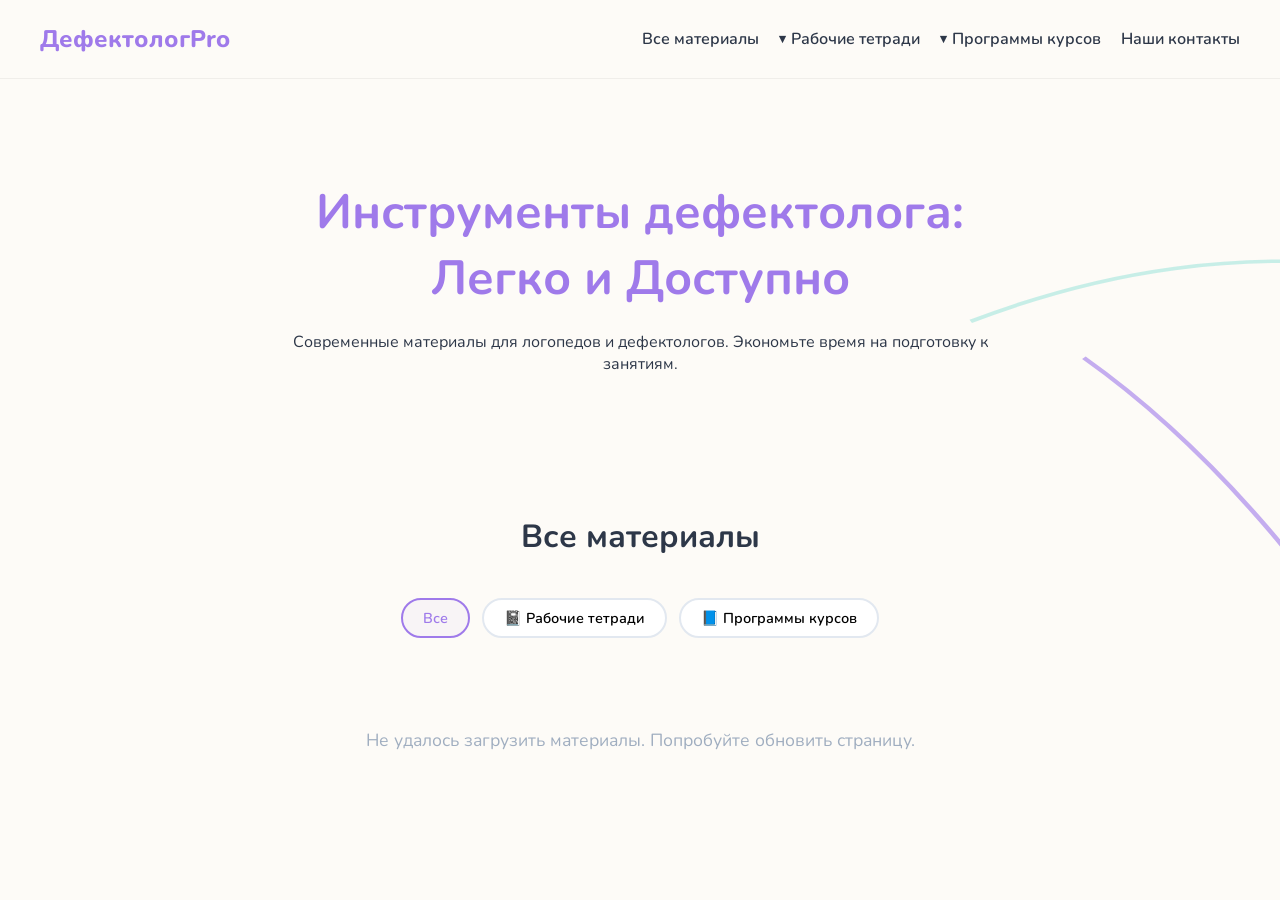
==== static/index.html @ 58e9556d "first" ====
<!DOCTYPE html>
<html lang="ru">
<head>
    <meta charset="UTF-8">
    <meta name="viewport" content="width=device-width, initial-scale=1.0">
    <title>Инструменты Дефектолога</title>
    <link href="https://fonts.googleapis.com/css2?family=Nunito:wght@400;600;800&display=swap" rel="stylesheet">
    <style>
        :root {
            --bg-color: #fdfbf7;
            --text-main: #2d3748;
            --accent-mint: #4fd1c5;
            --accent-lavender: #9f7aea;
            --card-bg: #ffffff;
        }

        * {
            margin: 0;
            padding: 0;
            box-sizing: border-box;
            font-family: 'Nunito', sans-serif;
        }

        body {
            background-color: var(--bg-color);
            color: var(--text-main);
            overflow-x: hidden;
        }

        /* --- Анимированная Линия Связи (Фишка) --- */
        .connection-line {
            position: fixed;
            top: 0;
            left: 0;
            width: 100vw;
            height: 100vh;
            z-index: -1;
            pointer-events: none;
            opacity: 0.6;
        }

        .line-path {
            fill: none;
            stroke: var(--accent-lavender);
            stroke-width: 4;
            stroke-dasharray: 1000;
            stroke-dashoffset: 1000;
            animation: dash 5s linear infinite alternate, glow 3s ease-in-out infinite alternate;
        }

        @keyframes dash {
            to { stroke-dashoffset: 0; }
        }
        @keyframes glow {
            from { filter: drop-shadow(0 0 2px var(--accent-lavender)); }
            to { filter: drop-shadow(0 0 12px var(--accent-lavender)); }
        }

        /* --- Навигация --- */
        header {
            position: sticky;
            top: 0;
            background: rgba(253, 251, 247, 0.85);
            backdrop-filter: blur(10px);
            padding: 20px 40px;
            display: flex;
            justify-content: space-between;
            align-items: center;
            border-bottom: 1px solid rgba(0,0,0,0.05);
            z-index: 100;
        }

        .logo {
            font-weight: 800;
            font-size: 1.5rem;
            color: var(--accent-lavender);
        }

        nav ul {
            display: flex;
            list-style: none;
            gap: 20px;
            align-items: center;
        }

        nav a {
            text-decoration: none;
            color: var(--text-main);
            font-weight: 600;
            position: relative;
            transition: color 0.3s ease;
            padding: 8px 0;
        }

        /* Росток при наведении на меню */
        nav a::after {
            content: '';
            position: absolute;
            width: 100%;
            height: 3px;
            bottom: -5px;
            left: 0;
            background-color: var(--accent-mint);
            transform: scaleX(0);
            transform-origin: right;
            transition: transform 0.4s cubic-bezier(0.86, 0, 0.07, 1);
            border-radius: 2px;
        }

        nav a:hover { color: var(--accent-lavender); }
        nav a:hover::after {
            transform: scaleX(1);
            transform-origin: left;
        }

        /* --- Выпадающий список --- */
        .dropdown {
            position: relative;
        }

        .dropdown-toggle {
            cursor: pointer;
            display: flex;
            align-items: center;
            gap: 5px;
        }

        .dropdown-toggle::before {
            content: '▾';
            font-size: 0.8em;
            transition: transform 0.3s ease;
        }

        .dropdown:hover .dropdown-toggle::before {
            transform: rotate(180deg);
        }

        .dropdown-menu {
            position: absolute;
            top: 100%;
            left: 0;
            background: white;
            border-radius: 16px;
            box-shadow: 0 20px 60px rgba(159, 122, 234, 0.2);
            min-width: 260px;
            padding: 8px;
            opacity: 0;
            visibility: hidden;
            transform: translateY(10px);
            transition: all 0.3s cubic-bezier(0.4, 0, 0.2, 1);
            margin-top: 10px;
        }

        .dropdown:hover .dropdown-menu {
            opacity: 1;
            visibility: visible;
            transform: translateY(0);
        }

        .dropdown-menu::before {
            content: '';
            position: absolute;
            top: -8px;
            left: 20px;
            width: 16px;
            height: 16px;
            background: white;
            transform: rotate(45deg);
            border-radius: 3px;
        }

        .dropdown-section-title {
            font-size: 0.75rem;
            font-weight: 800;
            text-transform: uppercase;
            letter-spacing: 1px;
            color: #a0aec0;
            padding: 8px 16px 4px;
        }

        .dropdown-item {
            display: flex;
            align-items: center;
            justify-content: space-between;
            padding: 10px 16px;
            border-radius: 10px;
            transition: all 0.2s ease;
            cursor: pointer;
        }

        .dropdown-item:hover {
            background: linear-gradient(135deg, rgba(159, 122, 234, 0.08), rgba(79, 209, 197, 0.08));
        }

        .dropdown-item span {
            font-weight: 600;
            font-size: 0.95rem;
        }

        .dropdown-item .badge {
            font-size: 0.7rem;
            background: var(--accent-lavender);
            color: white;
            padding: 2px 8px;
            border-radius: 20px;
            font-weight: 800;
        }

        .dropdown-divider {
            height: 1px;
            background: #e2e8f0;
            margin: 6px 12px;
        }

        /* --- Главный экран --- */
        .hero {
            text-align: center;
            padding: 100px 20px;
            max-width: 800px;
            margin: 0 auto;
        }

        .hero h1 {
            font-size: 3rem;
            margin-bottom: 20px;
            color: var(--accent-lavender);
        }

        /* --- Секция Карточек --- */
        .container {
            max-width: 1200px;
            margin: 0 auto;
            padding: 40px 20px;
        }

        .section-title {
            text-align: center;
            margin-bottom: 40px;
            font-size: 2rem;
        }

        .filter-bar {
            display: flex;
            justify-content: center;
            gap: 12px;
            margin-bottom: 30px;
            flex-wrap: wrap;
        }

        .filter-btn {
            padding: 8px 20px;
            border-radius: 30px;
            border: 2px solid #e2e8f0;
            background: white;
            cursor: pointer;
            font-weight: 600;
            font-size: 0.9rem;
            transition: all 0.3s ease;
            font-family: 'Nunito', sans-serif;
        }

        .filter-btn:hover, .filter-btn.active {
            border-color: var(--accent-lavender);
            color: var(--accent-lavender);
            background: rgba(159, 122, 234, 0.05);
        }

        .grid {
            display: grid;
            grid-template-columns: repeat(auto-fit, minmax(280px, 1fr));
            gap: 30px;
        }

        .card {
            background: var(--card-bg);
            border-radius: 20px;
            padding: 25px;
            box-shadow: 0 10px 30px rgba(0,0,0,0.05);
            transition: transform 0.4s ease, box-shadow 0.4s ease;
            cursor: pointer;
            border: 1px solid rgba(0,0,0,0.02);
            position: relative;
            overflow: hidden;
        }

        .card:hover {
            transform: translateY(-10px) scale(1.02);
            box-shadow: 0 20px 40px rgba(159, 122, 234, 0.15);
        }

        .card-category {
            display: inline-block;
            font-size: 0.75rem;
            font-weight: 800;
            text-transform: uppercase;
            letter-spacing: 1px;
            color: var(--accent-mint);
            margin-bottom: 10px;
        }

        .card h3 {
            margin-bottom: 15px;
            font-size: 1.2rem;
        }

        .card p {
            color: #718096;
            margin-bottom: 20px;
            font-size: 0.95rem;
            line-height: 1.5;
        }

        .card .price {
            font-size: 1.3rem;
            font-weight: 800;
            color: var(--accent-lavender);
            margin-bottom: 15px;
        }

        .btn {
            display: inline-block;
            background: var(--accent-lavender);
            color: white;
            padding: 10px 20px;
            border-radius: 30px;
            text-decoration: none;
            font-weight: 600;
            border: none;
            cursor: pointer;
            transition: background 0.3s ease, transform 0.2s ease;
        }

        .btn:hover {
            background: #805ad5;
            transform: scale(1.05);
        }

        .btn-outline {
            background: transparent;
            border: 2px solid var(--accent-lavender);
            color: var(--accent-lavender);
        }

        .btn-outline:hover {
            background: var(--accent-lavender);
            color: white;
        }

        /* --- Модальное окно --- */
        .modal-overlay {
            position: fixed;
            top: 0;
            left: 0;
            width: 100vw;
            height: 100vh;
            background: rgba(0,0,0,0.4);
            backdrop-filter: blur(5px);
            display: flex;
            justify-content: center;
            align-items: center;
            opacity: 0;
            pointer-events: none;
            transition: opacity 0.3s ease;
            z-index: 200;
        }

        .modal-overlay.active {
            opacity: 1;
            pointer-events: all;
        }

        .modal-content {
            background: white;
            padding: 40px;
            border-radius: 20px;
            width: 100%;
            max-width: 420px;
            text-align: center;
            transform: translateY(20px);
            transition: transform 0.3s ease;
            box-shadow: 0 25px 50px rgba(0,0,0,0.1);
        }

        .modal-overlay.active .modal-content {
            transform: translateY(0);
        }

        .modal-content h3 {
            margin-bottom: 10px;
            color: var(--accent-lavender);
        }

        .modal-content .product-name {
            font-weight: 600;
            margin-bottom: 20px;
            color: var(--text-main);
        }

        .modal-content input {
            width: 100%;
            padding: 12px;
            margin-bottom: 12px;
            border: 2px solid #e2e8f0;
            border-radius: 10px;
            outline: none;
            transition: border-color 0.3s ease;
            font-family: 'Nunito', sans-serif;
        }

        .modal-content input:focus { border-color: var(--accent-mint); }

        .modal-contacts {
            text-align: left;
            background: #f7fafc;
            border-radius: 12px;
            padding: 20px;
            margin: 15px 0;
        }

        .modal-contacts p {
            margin-bottom: 8px;
            font-size: 0.95rem;
        }

        .modal-contacts a {
            color: var(--accent-lavender);
            text-decoration: none;
            font-weight: 600;
        }

        .modal-contacts a:hover {
            text-decoration: underline;
        }

        .close-btn {
            margin-top: 20px;
            background: transparent;
            color: #a0aec0;
            border: none;
            cursor: pointer;
            text-decoration: underline;
            font-family: 'Nunito', sans-serif;
        }

        .empty-state {
            text-align: center;
            padding: 60px 20px;
            color: #a0aec0;
        }

        .empty-state p {
            font-size: 1.1rem;
        }

        /* --- Адаптив --- */
        @media (max-width: 768px) {
            header {
                flex-direction: column;
                gap: 15px;
                padding: 15px 20px;
            }
            nav ul {
                flex-wrap: wrap;
                justify-content: center;
                gap: 10px;
            }
            .hero h1 { font-size: 2rem; }
        }
    </style>
</head>
<body>

    <!-- Фоновая анимированная линия -->
    <svg class="connection-line" viewBox="0 0 1000 1000" preserveAspectRatio="none">
        <path class="line-path" d="M -100 200 C 300 400, 700 -100, 1100 800" />
        <path class="line-path" d="M -100 800 C 400 900, 600 200, 1100 300" style="stroke: var(--accent-mint); opacity: 0.5;" />
    </svg>

    <header>
        <div class="logo">ДефектологPro</div>
        <nav>
            <ul>
                <li><a href="#" onclick="filterProducts('all')">Все материалы</a></li>
                
                <!-- Выпадающий список: Рабочие тетради -->
                <li class="dropdown">
                    <a href="#" class="dropdown-toggle" onclick="filterProducts('workbooks')">Рабочие тетради</a>
                    <div class="dropdown-menu" id="workbooksDropdown">
                        <div class="dropdown-section-title">По специалисту</div>
                        <!-- Заполняется динамически -->
                        <div class="dropdown-item" data-filter="workbooks" data-cat="0" onclick="filterByCategory('workbooks', 'all')">
                            <span>Все</span>
                        </div>
                        <div class="dropdown-divider"></div>
                        <div class="dropdown-section-title">Загрузка...</div>
                    </div>
                </li>

                <!-- Выпадающий список: Программы курсов -->
                <li class="dropdown">
                    <a href="#" class="dropdown-toggle" onclick="filterProducts('courses')">Программы курсов</a>
                    <div class="dropdown-menu" id="coursesDropdown">
                        <div class="dropdown-section-title">По специалисту</div>
                        <div class="dropdown-item" data-filter="courses" data-cat="0" onclick="filterByCategory('courses', 'all')">
                            <span>Все</span>
                        </div>
                        <div class="dropdown-divider"></div>
                        <div class="dropdown-section-title">Загрузка...</div>
                    </div>
                </li>

                <li><a href="#" onclick="showContactInfo()">Наши контакты</a></li>
            </ul>
        </nav>
    </header>

    <section class="hero">
        <h1>Инструменты дефектолога: Легко и Доступно</h1>
        <p>Современные материалы для логопедов и дефектологов. Экономьте время на подготовку к занятиям.</p>
    </section>

    <section class="container">
        <h2 class="section-title">Все материалы</h2>
        <div class="filter-bar" id="filterBar">
            <button class="filter-btn active" onclick="filterProducts('all')">Все</button>
            <button class="filter-btn" onclick="filterProducts('workbooks')">📓 Рабочие тетради</button>
            <button class="filter-btn" onclick="filterProducts('courses')">📘 Программы курсов</button>
        </div>
        <div class="grid" id="productsGrid">
            <!-- Карточки загружаются динамически -->
        </div>
        <div class="empty-state" id="emptyState" style="display:none;">
            <p>Материалов пока нет. Загляните позже!</p>
        </div>
    </section>

    <!-- Модальное окно -->
    <div class="modal-overlay" id="orderModal">
        <div class="modal-content">
            <h3 id="modalTitle">Получить материал</h3>
            <p class="product-name" id="productName"></p>
            
            <!-- Режим 1: Показать контакты админа -->
            <div id="modalContacts" style="display:none;">
                <div class="modal-contacts" id="contactsInfo">
                    <!-- Заполняется динамически -->
                </div>
                <a id="downloadBtn" class="btn" style="display:inline-block; margin-top:10px;" target="_blank">
                    📥 Скачать файл
                </a>
            </div>

            <!-- Режим 2: Форма заявки -->
            <form id="orderForm" style="display:none;" onsubmit="submitForm(event)">
                <input type="text" id="formName" placeholder="Ваше Имя" required>
                <input type="text" id="formContact" placeholder="Ваш Telegram (@username) или Телефон" required>
                <button type="submit" class="btn" style="width: 100%;">Отправить specialistу</button>
            </form>

            <button class="close-btn" onclick="closeModal()">Закрыть</button>
        </div>
    </div>

    <script>
        let allProducts = [];
        let allCategories = [];
        let currentFilter = 'all';
        let currentCategoryFilter = 'all';
        let siteSettings = {};

        // --- Загрузка данных ---
        async function loadData() {
            try {
                const [catsRes, prodsRes, settingsRes] = await Promise.all([
                    fetch('/api/categories'),
                    fetch('/api/products'),
                    fetch('/api/settings')
                ]);
                allCategories = await catsRes.json();
                allProducts = await prodsRes.json();
                siteSettings = await settingsRes.json();
                
                populateDropdowns();
                renderProducts();
            } catch (e) {
                console.error('Ошибка загрузки:', e);
                document.getElementById('productsGrid').innerHTML = 
                    '<div class="empty-state"><p>Не удалось загрузить материалы. Попробуйте обновить страницу.</p></div>';
            }
        }

        // --- Заполнение выпадающих списков ---
        function populateDropdowns() {
            const workbooksCats = allCategories.filter(c => 
                allProducts.some(p => p.category_id === c.id && p.type === 'workbooks')
            );
            const coursesCats = allCategories.filter(c => 
                allProducts.some(p => p.category_id === c.id && p.type === 'courses')
            );

            // Рабочие тетради
            const wbDropdown = document.getElementById('workbooksDropdown');
            wbDropdown.innerHTML = `
                <div class="dropdown-section-title">По специалисту</div>
                <div class="dropdown-item" data-cat="0" onclick="filterByDropdown('workbooks', 'all')">
                    <span>Все</span>
                </div>
                <div class="dropdown-divider"></div>
                ${workbooksCats.map(c => `
                    <div class="dropdown-item" data-cat="${c.id}" onclick="filterByDropdown('workbooks', ${c.id})">
                        <span>${c.name}</span>
                        <span class="badge">${c.products_count}</span>
                    </div>
                `).join('')}
            `;

            // Программы курсов
            const crDropdown = document.getElementById('coursesDropdown');
            crDropdown.innerHTML = `
                <div class="dropdown-section-title">По специалисту</div>
                <div class="dropdown-item" data-cat="0" onclick="filterByDropdown('courses', 'all')">
                    <span>Все</span>
                </div>
                <div class="dropdown-divider"></div>
                ${coursesCats.map(c => `
                    <div class="dropdown-item" data-cat="${c.id}" onclick="filterByDropdown('courses', ${c.id})">
                        <span>${c.name}</span>
                        <span class="badge">${c.products_count}</span>
                    </div>
                `).join('')}
            `;
        }

        // --- Фильтрация ---
        function filterProducts(type) {
            currentFilter = type;
            currentCategoryFilter = 'all';
            updateFilterButtons();
            renderProducts();
        }

        function filterByCategory(type, catId) {
            currentFilter = type;
            currentCategoryFilter = catId;
            updateFilterButtons();
            renderProducts();
            closeAllDropdowns();
        }

        function filterByDropdown(type, catId) {
            currentFilter = type;
            currentCategoryFilter = catId;
            updateFilterButtons();
            renderProducts();
            closeAllDropdowns();
        }

        function updateFilterButtons() {
            document.querySelectorAll('.filter-btn').forEach(btn => {
                btn.classList.remove('active');
                if (btn.textContent.includes('Все') && currentFilter === 'all') btn.classList.add('active');
                if (btn.textContent.includes('Рабочие') && currentFilter === 'workbooks') btn.classList.add('active');
                if (btn.textContent.includes('Программы') && currentFilter === 'courses') btn.classList.add('active');
            });
        }

        function closeAllDropdowns() {
            // Просто убираем hover через CSS
        }

        // --- Рендер карточек ---
        function renderProducts() {
            const grid = document.getElementById('productsGrid');
            const empty = document.getElementById('emptyState');
            
            let filtered = allProducts;
            
            if (currentFilter === 'workbooks') {
                filtered = filtered.filter(p => p.type === 'workbooks');
            } else if (currentFilter === 'courses') {
                filtered = filtered.filter(p => p.type === 'courses');
            }

            if (currentCategoryFilter !== 'all') {
                filtered = filtered.filter(p => p.category_id === currentCategoryFilter);
            }

            if (filtered.length === 0) {
                grid.innerHTML = '';
                empty.style.display = 'block';
                return;
            }

            empty.style.display = 'none';
            grid.innerHTML = filtered.map(p => `
                <div class="card" onclick="openModal(${p.id})">
                    <div class="card-category">${p.category_name || 'Без категории'}</div>
                    <h3>${p.title}</h3>
                    <p>${p.description || ''}</p>
                    ${p.price ? `<div class="price">${p.price}</div>` : ''}
                    <button class="btn">${p.show_contacts ? '📞 Связаться' : '📥 Получить'}</button>
                </div>
            `).join('');
        }

        // --- Модальное окно ---
        let currentProduct = null;

        async function openModal(productId) {
            const product = allProducts.find(p => p.id === productId);
            if (!product) return;
            currentProduct = product;

            const modal = document.getElementById('orderModal');
            const modalContacts = document.getElementById('modalContacts');
            const orderForm = document.getElementById('orderForm');
            const productName = document.getElementById('productName');
            const contactsInfo = document.getElementById('contactsInfo');
            const downloadBtn = document.getElementById('downloadBtn');

            productName.textContent = product.title;

            if (product.show_contacts) {
                // Режим: показываем контакты админа
                modalContacts.style.display = 'block';
                orderForm.style.display = 'none';
                
                contactsInfo.innerHTML = `
                    <p>📱 <strong>Телефон:</strong> <a href="tel:${siteSettings.phone}">${siteSettings.phone}</a></p>
                    <p>✉️ <strong>Email:</strong> <a href="mailto:${siteSettings.email}">${siteSettings.email}</a></p>
                    <p>💬 <strong>Telegram:</strong> <a href="${siteSettings.tg_link}" target="_blank">${siteSettings.tg_username}</a></p>
                `;

                if (product.file_path) {
                    downloadBtn.style.display = 'inline-block';
                    downloadBtn.href = '/uploads/' + product.file_path.split('/').pop();
                    downloadBtn.textContent = '📥 Скачать файл';
                } else {
                    downloadBtn.style.display = 'none';
                }
            } else {
                // Режим: форма заявки
                modalContacts.style.display = 'none';
                orderForm.style.display = 'block';
                document.getElementById('formName').value = '';
                document.getElementById('formContact').value = '';
            }

            modal.classList.add('active');
        }

        function closeModal() {
            document.getElementById('orderModal').classList.remove('active');
        }

        async function submitForm(event) {
            event.preventDefault();
            
            const name = document.getElementById('formName').value;
            const contact = document.getElementById('formContact').value;
            const product = currentProduct.title;

            try {
                const response = await fetch('/api/new_order', {
                    method: 'POST',
                    headers: { 'Content-Type': 'application/json' },
                    body: JSON.stringify({ name, contact, product })
                });
                
                const data = await response.json();
                if (data.status === 'success') {
                    alert('Заявка успешно отправлена! Мы свяжемся с вами.');
                    closeModal();
                }
            } catch (error) {
                alert('Ошибка соединения с сервером.');
            }
        }

        function showContactInfo() {
            // Показываем контакты в модалке
            const modal = document.getElementById('orderModal');
            const modalContacts = document.getElementById('modalContacts');
            const orderForm = document.getElementById('orderForm');
            const productName = document.getElementById('productName');
            const contactsInfo = document.getElementById('contactsInfo');

            productName.textContent = 'Наши контакты';
            modalContacts.style.display = 'block';
            orderForm.style.display = 'none';
            
            contactsInfo.innerHTML = `
                <p>📱 <strong>Телефон:</strong> <a href="tel:${siteSettings.phone}">${siteSettings.phone}</a></p>
                <p>✉️ <strong>Email:</strong> <a href="mailto:${siteSettings.email}">${siteSettings.email}</a></p>
                <p>💬 <strong>Telegram:</strong> <a href="${siteSettings.tg_link}" target="_blank">${siteSettings.tg_username}</a></p>
            `;

            document.getElementById('downloadBtn').style.display = 'none';
            modal.classList.add('active');
        }

        // Закрытие по клику вне окна
        document.getElementById('orderModal').addEventListener('click', (e) => {
            if (e.target === document.getElementById('orderModal')) closeModal();
        });

        // Запуск
        loadData();
    </script>
</body>
</html>
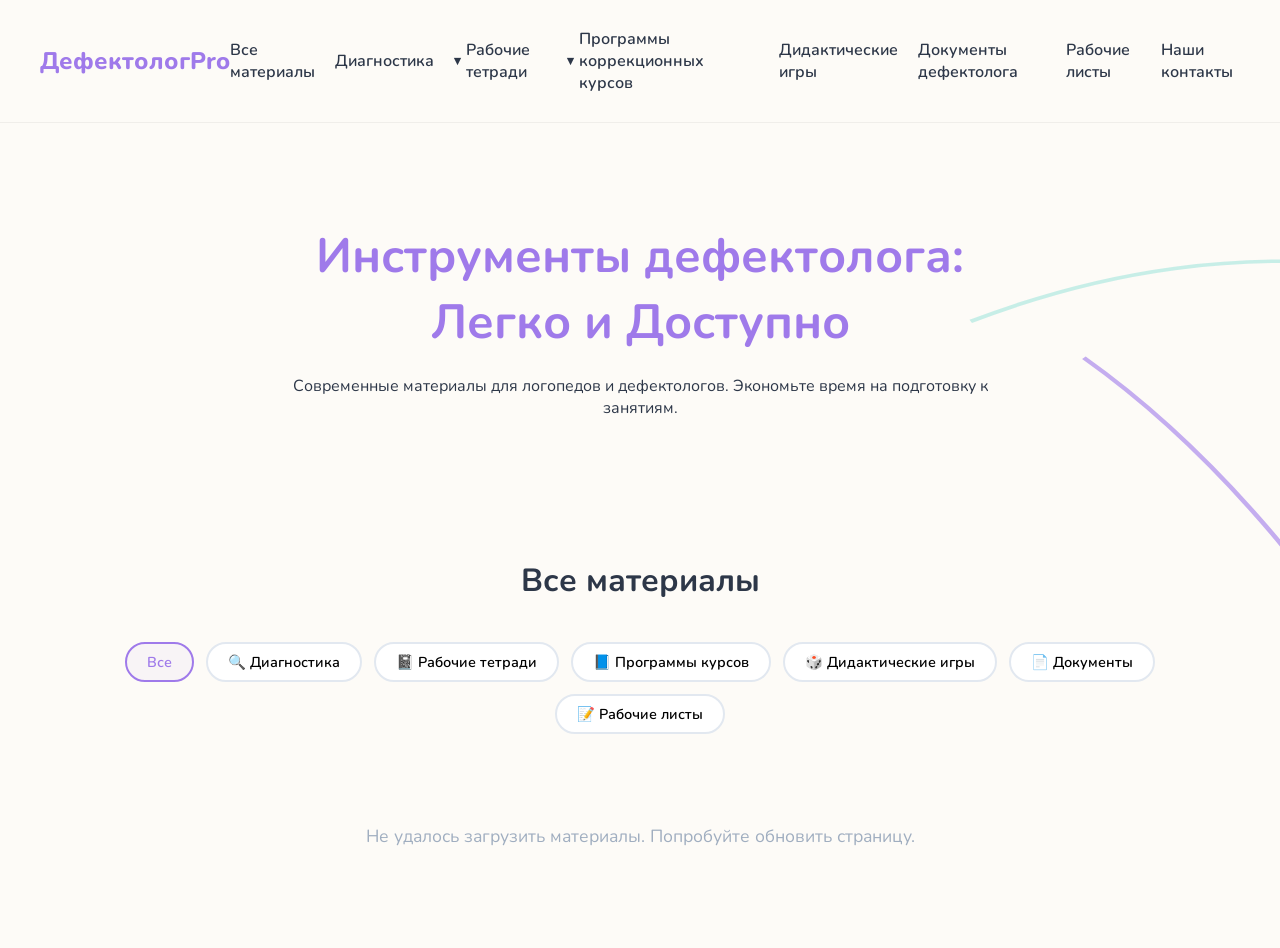
==== commit 153d316b: "feat: looks like pre release" ====
--- a/static/index.html
+++ b/static/index.html
@@ -482,6 +482,8 @@
             <ul>
                 <li><a href="#" onclick="filterProducts('all')">Все материалы</a></li>
                 
+                <li><a href="#" onclick="filterProducts('diagnostics')">Диагностика</a></li>
+                
                 <!-- Выпадающий список: Рабочие тетради -->
                 <li class="dropdown">
                     <a href="#" class="dropdown-toggle" onclick="filterProducts('workbooks')">Рабочие тетради</a>
@@ -498,7 +500,7 @@
 
                 <!-- Выпадающий список: Программы курсов -->
                 <li class="dropdown">
-                    <a href="#" class="dropdown-toggle" onclick="filterProducts('courses')">Программы курсов</a>
+                    <a href="#" class="dropdown-toggle" onclick="filterProducts('courses')">Программы коррекционных курсов</a>
                     <div class="dropdown-menu" id="coursesDropdown">
                         <div class="dropdown-section-title">По специалисту</div>
                         <div class="dropdown-item" data-filter="courses" data-cat="0" onclick="filterByCategory('courses', 'all')">
@@ -509,6 +511,9 @@
                     </div>
                 </li>
 
+                <li><a href="#" onclick="filterProducts('didactic_games')">Дидактические игры</a></li>
+                <li><a href="#" onclick="filterProducts('documents')">Документы дефектолога</a></li>
+                <li><a href="#" onclick="filterProducts('worksheets')">Рабочие листы</a></li>
                 <li><a href="#" onclick="showContactInfo()">Наши контакты</a></li>
             </ul>
         </nav>
@@ -523,8 +528,12 @@
         <h2 class="section-title">Все материалы</h2>
         <div class="filter-bar" id="filterBar">
             <button class="filter-btn active" onclick="filterProducts('all')">Все</button>
+            <button class="filter-btn" onclick="filterProducts('diagnostics')">🔍 Диагностика</button>
             <button class="filter-btn" onclick="filterProducts('workbooks')">📓 Рабочие тетради</button>
             <button class="filter-btn" onclick="filterProducts('courses')">📘 Программы курсов</button>
+            <button class="filter-btn" onclick="filterProducts('didactic_games')">🎲 Дидактические игры</button>
+            <button class="filter-btn" onclick="filterProducts('documents')">📄 Документы</button>
+            <button class="filter-btn" onclick="filterProducts('worksheets')">📝 Рабочие листы</button>
         </div>
         <div class="grid" id="productsGrid">
             <!-- Карточки загружаются динамически -->
@@ -659,8 +668,12 @@
             document.querySelectorAll('.filter-btn').forEach(btn => {
                 btn.classList.remove('active');
                 if (btn.textContent.includes('Все') && currentFilter === 'all') btn.classList.add('active');
-                if (btn.textContent.includes('Рабочие') && currentFilter === 'workbooks') btn.classList.add('active');
+                if (btn.textContent.includes('Диагностика') && currentFilter === 'diagnostics') btn.classList.add('active');
+                if (btn.textContent.includes('Рабочие тетради') && currentFilter === 'workbooks') btn.classList.add('active');
                 if (btn.textContent.includes('Программы') && currentFilter === 'courses') btn.classList.add('active');
+                if (btn.textContent.includes('Дидактические') && currentFilter === 'didactic_games') btn.classList.add('active');
+                if (btn.textContent.includes('Документы') && currentFilter === 'documents') btn.classList.add('active');
+                if (btn.textContent.includes('Рабочие листы') && currentFilter === 'worksheets') btn.classList.add('active');
             });
         }
 
@@ -675,10 +688,18 @@
             
             let filtered = allProducts;
             
-            if (currentFilter === 'workbooks') {
+            if (currentFilter === 'diagnostics') {
+                filtered = filtered.filter(p => p.type === 'diagnostics');
+            } else if (currentFilter === 'workbooks') {
                 filtered = filtered.filter(p => p.type === 'workbooks');
             } else if (currentFilter === 'courses') {
                 filtered = filtered.filter(p => p.type === 'courses');
+            } else if (currentFilter === 'didactic_games') {
+                filtered = filtered.filter(p => p.type === 'didactic_games');
+            } else if (currentFilter === 'documents') {
+                filtered = filtered.filter(p => p.type === 'documents');
+            } else if (currentFilter === 'worksheets') {
+                filtered = filtered.filter(p => p.type === 'worksheets');
             }
 
             if (currentCategoryFilter !== 'all') {
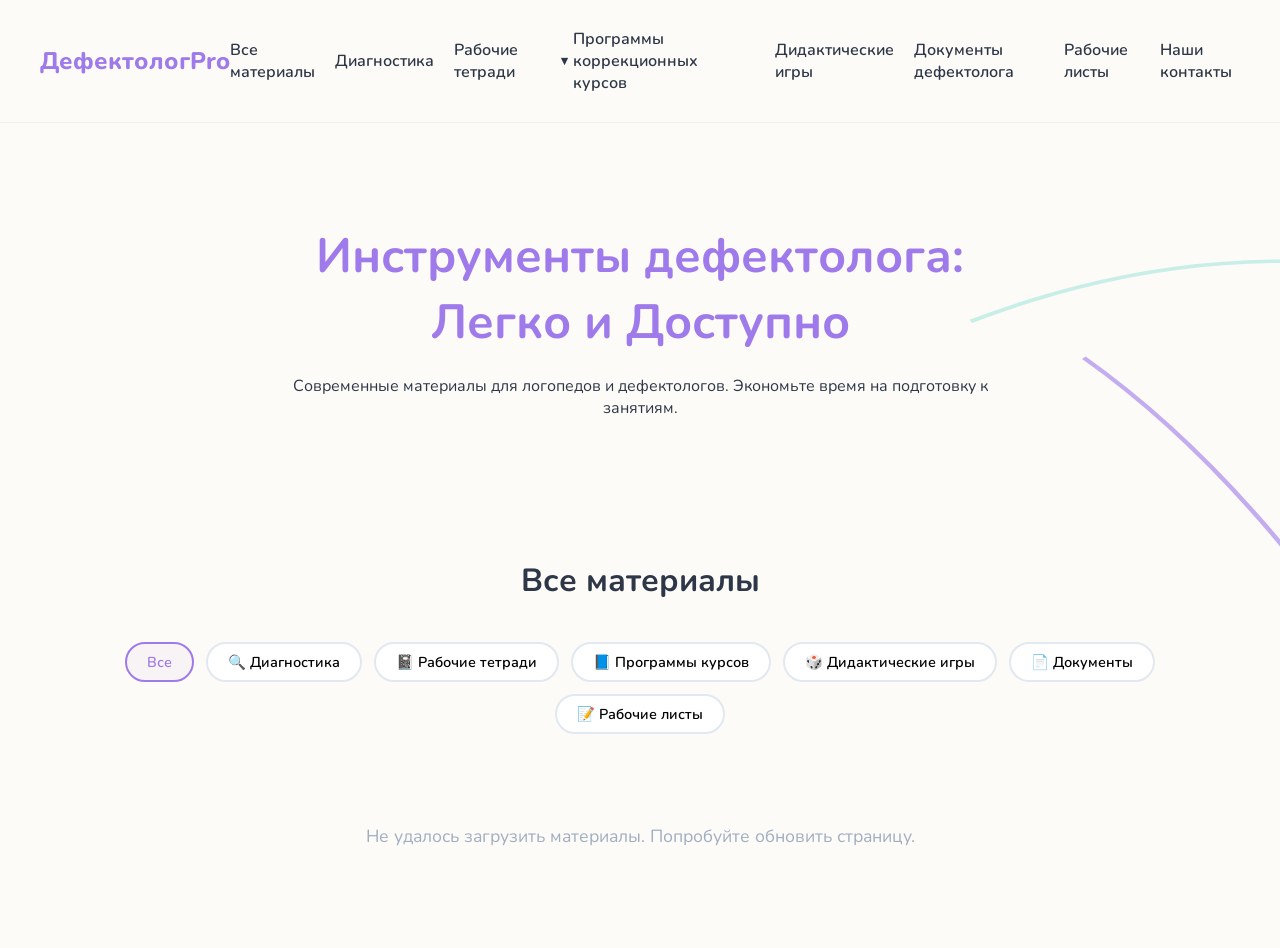
==== commit e21366af: "fix: admin and bags" ====
--- a/static/index.html
+++ b/static/index.html
@@ -484,19 +484,8 @@
                 
                 <li><a href="#" onclick="filterProducts('diagnostics')">Диагностика</a></li>
                 
-                <!-- Выпадающий список: Рабочие тетради -->
-                <li class="dropdown">
-                    <a href="#" class="dropdown-toggle" onclick="filterProducts('workbooks')">Рабочие тетради</a>
-                    <div class="dropdown-menu" id="workbooksDropdown">
-                        <div class="dropdown-section-title">По специалисту</div>
-                        <!-- Заполняется динамически -->
-                        <div class="dropdown-item" data-filter="workbooks" data-cat="0" onclick="filterByCategory('workbooks', 'all')">
-                            <span>Все</span>
-                        </div>
-                        <div class="dropdown-divider"></div>
-                        <div class="dropdown-section-title">Загрузка...</div>
-                    </div>
-                </li>
+                <!-- Рабочие тетради — без выпадающего списка -->
+                <li><a href="#" onclick="filterProducts('workbooks')">Рабочие тетради</a></li>
 
                 <!-- Выпадающий список: Программы курсов -->
                 <li class="dropdown">
@@ -600,38 +589,24 @@
 
         // --- Заполнение выпадающих списков ---
         function populateDropdowns() {
-            const workbooksCats = allCategories.filter(c => 
-                allProducts.some(p => p.category_id === c.id && p.type === 'workbooks')
-            );
             const coursesCats = allCategories.filter(c => 
                 allProducts.some(p => p.category_id === c.id && p.type === 'courses')
             );
 
-            // Рабочие тетради
-            const wbDropdown = document.getElementById('workbooksDropdown');
-            wbDropdown.innerHTML = `
-                <div class="dropdown-section-title">По специалисту</div>
-                <div class="dropdown-item" data-cat="0" onclick="filterByDropdown('workbooks', 'all')">
-                    <span>Все</span>
-                </div>
-                <div class="dropdown-divider"></div>
-                ${workbooksCats.map(c => `
-                    <div class="dropdown-item" data-cat="${c.id}" onclick="filterByDropdown('workbooks', ${c.id})">
-                        <span>${c.name}</span>
-                        <span class="badge">${c.products_count}</span>
-                    </div>
-                `).join('')}
-            `;
-
             // Программы курсов
             const crDropdown = document.getElementById('coursesDropdown');
             crDropdown.innerHTML = `
-                <div class="dropdown-section-title">По специалисту</div>
                 <div class="dropdown-item" data-cat="0" onclick="filterByDropdown('courses', 'all')">
                     <span>Все</span>
                 </div>
+                <div class="dropdown-item" data-cat="defektolog" onclick="filterByDropdown('courses', 'defektolog')">
+                    <span>Дефектологам</span>
+                </div>
+                <div class="dropdown-item" data-cat="logoped" onclick="filterByDropdown('courses', 'logoped')">
+                    <span>Логопедам</span>
+                </div>
                 <div class="dropdown-divider"></div>
-                ${coursesCats.map(c => `
+                ${coursesCats.filter(c => c.name !== 'Дефектологам' && c.name !== 'Логопедам').map(c => `
                     <div class="dropdown-item" data-cat="${c.id}" onclick="filterByDropdown('courses', ${c.id})">
                         <span>${c.name}</span>
                         <span class="badge">${c.products_count}</span>
@@ -702,7 +677,17 @@
                 filtered = filtered.filter(p => p.type === 'worksheets');
             }
 
-            if (currentCategoryFilter !== 'all') {
+            if (currentCategoryFilter === 'defektolog') {
+                filtered = filtered.filter(p => {
+                    const cat = allCategories.find(c => c.id === p.category_id);
+                    return cat && cat.name === 'Дефектологам';
+                });
+            } else if (currentCategoryFilter === 'logoped') {
+                filtered = filtered.filter(p => {
+                    const cat = allCategories.find(c => c.id === p.category_id);
+                    return cat && cat.name === 'Логопедам';
+                });
+            } else if (currentCategoryFilter !== 'all') {
                 filtered = filtered.filter(p => p.category_id === currentCategoryFilter);
             }
 
